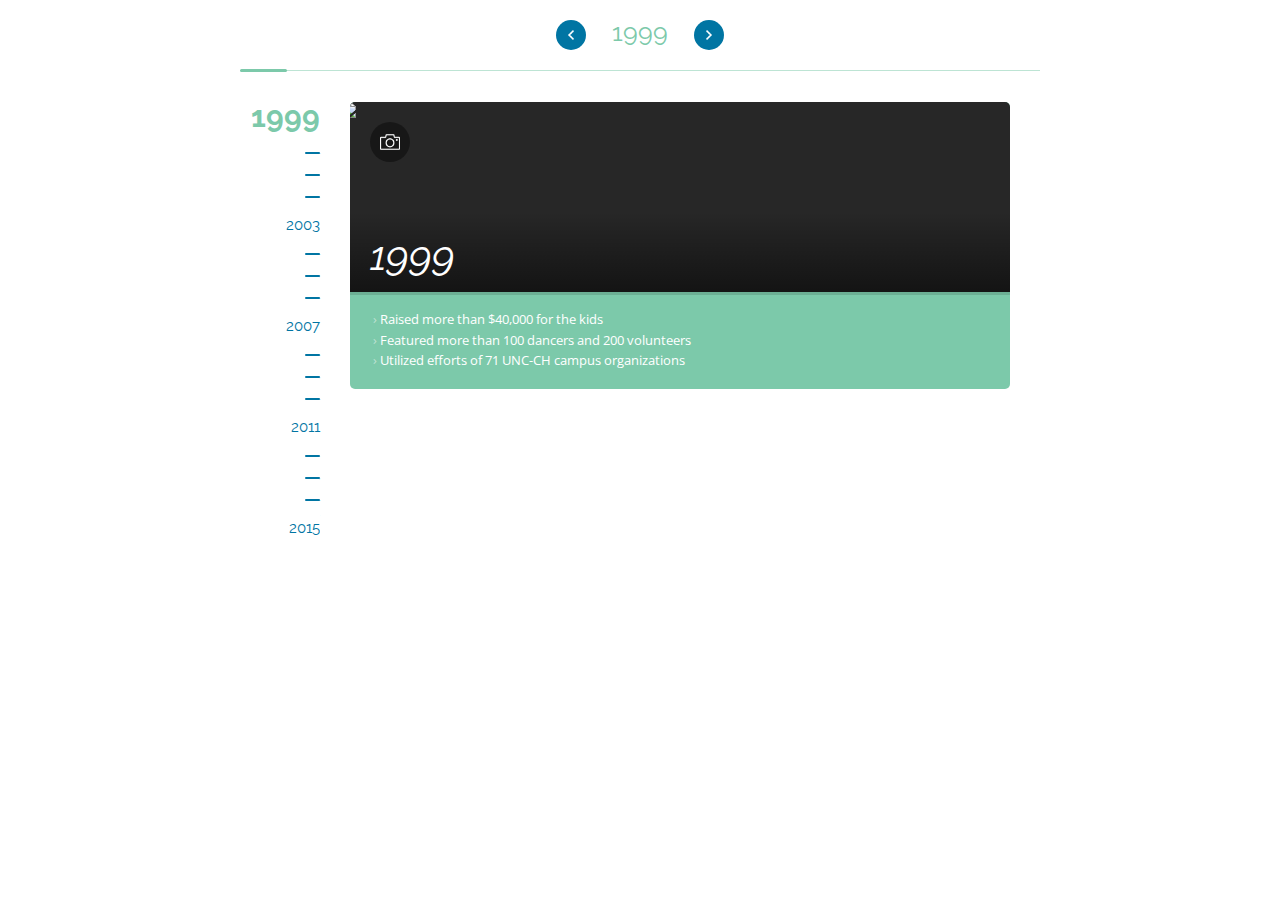
==== index.html @ 73245a9a "Added click control" ====
<!doctype html>
<html>
    <head>
        <meta charset="UTF-8">
        <title>History - Carolina For The Kids</title>
        <link href="css/reset.css" rel="stylesheet" type="text/css">
        <link href="css/style.css" rel="stylesheet" type="text/css">
        <link href="https://fonts.googleapis.com/css?family=Open+Sans|Raleway" rel="stylesheet">
    </head>
    <body>
        <div id="wrapper">
            <div id="controls">
                <div class="button" id="prev"></div>
                <h1>Year</h1>
                <div class="button" id="next"></div>
            </div>
            <div id="progress"></div>
            <div id="ruler">
                <div class="year">
                    <h1>1999</h1>
                </div>
                <div class="year">
                    <h1>2000</h1>
                </div>
                <div class="year">
                    <h1>2001</h1>
                </div>
                <div class="year">
                    <h1>2002</h1>
                </div>
                <div class="year">
                    <h1>2003</h1>
                </div>
                <div class="year">
                    <h1>2004</h1>
                </div>
                <div class="year">
                    <h1>2005</h1>
                </div>
                <div class="year">
                    <h1>2006</h1>
                </div>
                <div class="year">
                    <h1>2007</h1>
                </div>
                <div class="year">
                    <h1>2008</h1>
                </div>
                <div class="year">
                    <h1>2009</h1>
                </div>
                <div class="year">
                    <h1>2010</h1>
                </div>
                <div class="year">
                    <h1>2011</h1>
                </div>
                <div class="year">
                    <h1>2012</h1>
                </div>
                <div class="year">
                    <h1>2013</h1>
                </div>
                <div class="year">
                    <h1>2014</h1>
                </div>
                <div class="year">
                    <h1>2015</h1>
                </div>
            </div>
            <div id="content">
                <div class="info_block yr" id="1999">
                    <div class="img_container">
                        <a href="https://www.flickr.com/photos/41998470@N05/collections/72157631795606963/" target="_blank"></a>
                        <img src="https://c1.staticflickr.com/9/8472/8098737368_4d2d4e22fa_b.jpg">
                    </div>
                    <h1>1999</h1>
                    <ul>
                        <li>Raised more than $40,000 for the kids</li>
                        <li>Featured more than 100 dancers and 200 volunteers</li>
                        <li>Utilized efforts of 71 UNC-CH campus organizations</li>
                    </ul>
                </div>
                
                <div class="info_block yr" id="2000">
                    <div class="img_container">
                        <a href="https://www.flickr.com/photos/41998470@N05/collections/72157631795609479/" target="_blank"></a>
                        <img src="https://c1.staticflickr.com/9/8193/8098756072_eb07ec4e44_b.jpg">
                    </div>
                    <h1>2000</h1>
                    <ul>
                        <li>Increased fundraising total to more than $70,000</li>
                        <li>Established the For the Kids Fund, allowing the UNC Dance Marathon to give 100% of fundraising total to N.C. Children’s Hospital</li>
                        <li>Featured more than 150 dancers and 250 volunteers</li>
                        <li>Fundraising efforts all year from more than 100 campus organizations</li>
                        <li>Started the UNC Dance Marathon Silent Auction, raising over $10,000 for the kids</li>
                    </ul>
                </div>
                
                <div class="info_block yr" id="2001">
                    <div class="img_container">
                        <a href="https://www.flickr.com/photos/41998470@N05/collections/72157631795609871/" target="_blank"></a>
                        <img src="https://c3.staticflickr.com/9/8314/8058604890_6fc5d216b0_h.jpg">
                    </div>
                    <h1>2001</h1>
                    <ul>
                        <li>Donated more than $100,000 to the For the Kids Fund</li>
                        <li>Featured more than 400 dancers, 300 volunteers, and more than 1,000 spectators</li>
                        <li>Surprise appearance by UNC alumnus and Olympic Gold Medalist Mia Hamm, who thanked the dancers for their commitment to the hospital</li>
                        <li>Sponsored by Title Sponsor Chick-Fil-A at University Mall and Gold Ram Sponsor McAlister’s Deli</li>
                        <li>Endorsed by Chapel Hill Mayor Rosemary Waldorf, who proclaimed February 18-23 Dance Marathon Week in Chapel Hill</li>
                    </ul>
                </div>
                
                <div class="info_block yr" id="2002">
                    <div class="img_container">
                        <a href="https://www.flickr.com/photos/41998470@N05/collections/72157631795873400/" target="_blank"></a>
                        <img src="https://c7.staticflickr.com/9/8468/8098808870_49826b8e05_b.jpg">
                    </div>
                    <h1>2002</h1>
                    <ul>
                        <li>Donated more than $120,000 to the For the Kids Fund</li>
                        <li>Featured more than 550 dancers and 400 volunteers and moralers</li>
                        <li>Live performances from more than 25 student groups</li>
                        <li>Sponsored by Platinum sponsor Chic-Fil-A and Gold Sponsors McAlister’s Deli, Durham Americans Baseball Club, UNC Hospitals Printing, The Carolina Inn and Carolina Dining Services</li>
                    </ul>
                </div>
                
                <div class="info_block yr" id="2003">
                    <div class="img_container">
                        <a href="" target="_blank"></a>
                        <img src="https://c4.staticflickr.com/9/8190/8098792435_c6e74230d3_b.jpg">
                    </div>
                    <h1>2003</h1>
                    <ul>
                        <li>Donated more than $167,000 to the For the Kids Fund</li>
                        <li>Featured more than 550 dancers and 300 volunteers</li>
                        <li>Established the Benefit Reception and Silent Auction to bring community members together in support of N.C. Children’s Hospital</li>
                        <li>Started new fundraising efforts that included local donation boxes, a Powder-Puff Tournament, a Faculty Event at sponsor West End Wine Bar</li>
                        <li>Increased student volunteer activity in the hospital with the</li>
                        <li>Neo-Natal Unit Reunion, UNC hospital’s Radiothon, and a Christmas Toy Drive</li>
                    </ul>
                </div>
                
                <div class="info_block yr" id="2004">
                    <div class="img_container">
                        <a href="" target="_blank"></a>
                        <img src="">
                    </div>
                    <h1>2004</h1>
                    <ul>

                    </ul>
                </div>
                
                <div class="info_block yr" id="2005">
                    <div class="img_container">
                        <a href="" target="_blank"></a>
                        <img src="">
                    </div>
                    <h1>2005</h1>
                    <ul>

                    </ul>
                </div>
                
                <div class="info_block yr" id="2006">
                    <div class="img_container">
                        <a href="" target="_blank"></a>
                        <img src="">
                    </div>
                    <h1>2006</h1>
                    <ul>

                    </ul>
                </div>
                
                <div class="info_block yr" id="2007">
                    <div class="img_container">
                        <a href="" target="_blank"></a>
                        <img src="">
                    </div>
                    <h1>2007</h1>
                    <ul>

                    </ul>
                </div>
                
                <div class="info_block yr" id="2008">
                    <div class="img_container">
                        <a href="" target="_blank"></a>
                        <img src="">
                    </div>
                    <h1>2008</h1>
                    <ul>

                    </ul>
                </div>
                
                <div class="info_block yr" id="2009">
                    <div class="img_container">
                        <a href="" target="_blank"></a>
                        <img src="">
                    </div>
                    <h1>2009</h1>
                    <ul>

                    </ul>
                </div>
                
                <div class="info_block yr" id="2010">
                    <div class="img_container">
                        <a href="" target="_blank"></a>
                        <img src="">
                    </div>
                    <h1>2010</h1>
                    <ul>

                    </ul>
                </div>
                
                <div class="info_block yr" id="2011">
                    <div class="img_container">
                        <a href="" target="_blank"></a>
                        <img src="">
                    </div>
                    <h1>2011</h1>
                    <ul>

                    </ul>
                </div>
                
                <div class="info_block yr" id="2012">
                    <div class="img_container">
                        <a href="" target="_blank"></a>
                        <img src="">
                    </div>
                    <h1>2012</h1>
                    <ul>

                    </ul>
                </div>
                
                <div class="info_block yr" id="2013">
                    <div class="img_container">
                        <a href="" target="_blank"></a>
                        <img src="">
                    </div>
                    <h1>2013</h1>
                    <ul>

                    </ul>
                </div>
                
                <div class="info_block yr" id="2014">
                    <div class="img_container">
                        <a href="" target="_blank"></a>
                        <img src="">
                    </div>
                    <h1>2014</h1>
                    <ul>

                    </ul>
                </div>
                
                <div class="info_block yr" id="2015">
                    <div class="img_container">
                        <a href="" target="_blank"></a>
                        <img src="">
                    </div>
                    <h1>2015</h1>
                    <ul>

                    </ul>
                </div>
            </div>
        </div>
        <script src="https://ajax.googleapis.com/ajax/libs/jquery/3.1.0/jquery.min.js"></script>
        <script src="js/script.js"></script>
    </body>
</html>
---- css/style.css ----
h1 {
    font-family: 'Raleway', sans-serif;
}

#wrapper {
    max-width: 800px;
    min-width: 200px;
    margin: 20px auto;
    display: block;
}

#ruler {
    width: 80px;
    cursor: ns-resize;
    display: inline-block;
}


.year {
    padding: 10px 0;
    text-align: right;
}

.year h1 {
    color: #0075A3;
    font-size: 2px;
    background: #0075A3;
    transition: font-size 0.5s, color 0.5s, background 0.5s, margin 0.5s, border-radius 0.5s;
    margin-left: 65px;
    border-radius: 10px;
}

.year:nth-child(1) h1, .year:nth-child(4n+1) h1, .year:last-child h1 {
    background: transparent;
    font-size: 15px;
    width: 80px;
    margin-left: 0;
}

.year:hover h1, #focus h1 {
    font-size: 30px;
    color: #7CC9AA;
    background: transparent;
    margin: 0;
    font-weight: bold;
    border-radius: 3px;
}

#content {
    display: inline-block;
    float: right;
    width: calc(100% - 80px);
}

.info_block {
    font-family: 'Open Sans', sans-serif;
    margin: 10px 30px;
    padding: 20px;
    line-height: 1.2;
    font-size: 13px;
    background: #7CC9AA;
    color: white;
    border-radius: 5px;
    overflow: hidden;
    display: none;
}

li {
    padding-left: 10px;
    text-indent: -7px;
    margin-bottom: 5px;
}

li:last-child {
    margin-bottom: 0;
}

li:before {
    content: "› ";
    color: rgba(255, 255, 255, 0.5);
}

.info_block h1 {
    font-size: 40px;
    height: 50px;
    margin: -80px -20px 20px;
    padding: 20px 20px 10px;
    background: linear-gradient(rgba(255, 255, 255, 0), rgba(0, 0, 0, 0.5));
    position: relative;
    font-style: italic;
}

.info_block img {
    width: 100%;
    display: block;
    min-width: 400px;
    min-height: 250px;
    margin-top: -20px;
}

.img_container {
    margin: -30px -30px 0;
    width: calc(100% + 60px);
    height: 200px;
    overflow: hidden;
    background: #272727;
    box-shadow: 0 3px 0 0 rgba(0, 0, 0, 0.13);
}

.img_container a {
    height: 40px;
    width: 40px;
    background: rgba(0, 0, 0, 0.4) url(../camera-outline.png) no-repeat center center;
    background-size: 20px;
    border-radius: 100%;
    display: block;
    position: relative;
    z-index: 9;
    margin: 30px;
    margin-bottom: -60px;
}

.img_container a:hover {
    box-shadow: 0 0 0px 1px rgba(255, 255, 255, 0.6)
}

#tip {
    background: #6D6E71;
}

#controls {
    text-align: center;
    padding-bottom: 20px;
    border-bottom: 1px solid rgba(124, 201, 170, 0.5);
    -webkit-user-select: none;
    -moz-user-select: none;      
    -ms-user-select: none; 
    user-select: none;
}

#controls * {
    -webkit-user-select: none;
    -moz-user-select: none;      
    -ms-user-select: none;
    user-select: none;
}

#controls h1 {
    display: inline-block;
    margin: 0 10px;
    font-size: 25px;
    color: #7CC9AA;
    width: 80px;
}

.button {
    display: inline-block;
    border-radius: 100%;
    background: red;
    width: 30px;
    height: 30px;
    vertical-align: top;
    background: #0075A3 no-repeat center center;
    background-size: 10px;
    cursor: pointer;
}

.button:hover {
    background-color: #7CC9AA;
}

#next {
    background-image: url(../right-arrow.png);
}

#prev {
    background-image: url(../left-arrow.png);
}

#progress {
    background: #7CC9AA;
    width: 1%;
    height: 3px;
    margin-top: -2px;
    margin-bottom: 20px;
    border-radius: 10px;
}
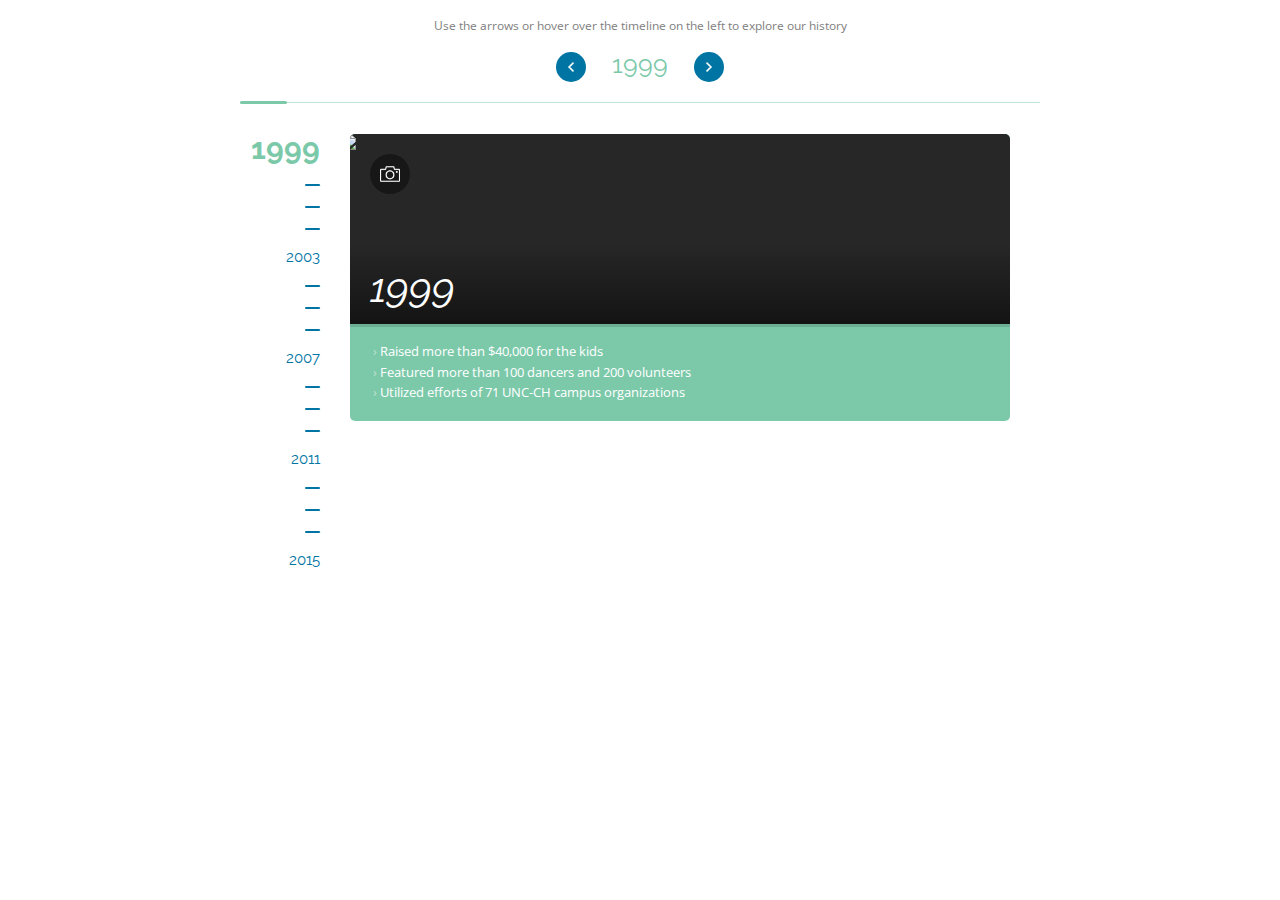
==== commit 88bedc14: "Added instructions and disabled viewport scaling" ====
--- a/index.html
+++ b/index.html
@@ -2,6 +2,7 @@
 <html>
     <head>
         <meta charset="UTF-8">
+        <meta name="viewport" content="width=device-width, initial-scale=1.0, maximum-scale=1.0, user-scalable=no" />
         <title>History - Carolina For The Kids</title>
         <link href="css/reset.css" rel="stylesheet" type="text/css">
         <link href="css/style.css" rel="stylesheet" type="text/css">
@@ -9,6 +10,7 @@
     </head>
     <body>
         <div id="wrapper">
+            <p>Use the arrows or hover over the timeline on the left to explore our history</p>
             <div id="controls">
                 <div class="button" id="prev"></div>
                 <h1>Year</h1>
@@ -69,6 +71,7 @@
                 </div>
             </div>
             <div id="content">
+                
                 <div class="info_block yr" id="1999">
                     <div class="img_container">
                         <a href="https://www.flickr.com/photos/41998470@N05/collections/72157631795606963/" target="_blank"></a>
--- a/css/style.css
+++ b/css/style.css
@@ -1,5 +1,12 @@
 h1 {
     font-family: 'Raleway', sans-serif;
+}
+
+p {
+    font-family: 'Open Sans', sans-serif;
+    font-size: 12px;
+    color: gray;
+    text-align: center;
 }
 
 #wrapper {
@@ -130,7 +137,7 @@
 
 #controls {
     text-align: center;
-    padding-bottom: 20px;
+    padding: 20px 0;
     border-bottom: 1px solid rgba(124, 201, 170, 0.5);
     -webkit-user-select: none;
     -moz-user-select: none;      
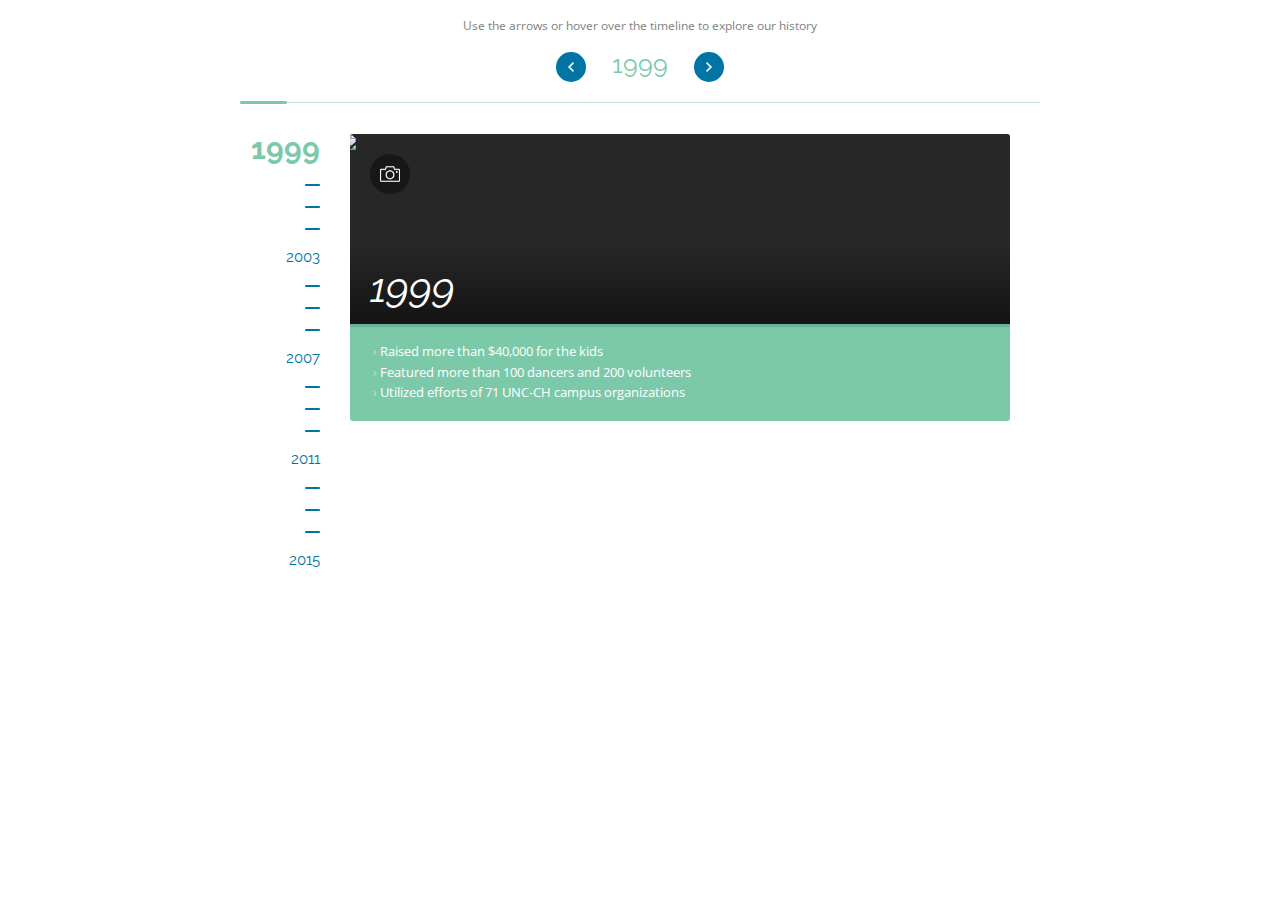
==== commit a8e6ad67: "Progress bar now animates and shortened instruction" ====
--- a/index.html
+++ b/index.html
@@ -10,7 +10,7 @@
     </head>
     <body>
         <div id="wrapper">
-            <p>Use the arrows or hover over the timeline on the left to explore our history</p>
+            <p>Use the arrows or hover over the timeline to explore our history</p>
             <div id="controls">
                 <div class="button" id="prev"></div>
                 <h1>Year</h1>
--- a/css/style.css
+++ b/css/style.css
@@ -67,7 +67,7 @@
     font-size: 13px;
     background: #7CC9AA;
     color: white;
-    border-radius: 5px;
+    border-radius: 3px;
     overflow: hidden;
     display: none;
 }
@@ -92,7 +92,7 @@
     height: 50px;
     margin: -80px -20px 20px;
     padding: 20px 20px 10px;
-    background: linear-gradient(rgba(255, 255, 255, 0), rgba(0, 0, 0, 0.5));
+    background: linear-gradient(rgba(0, 0, 0, 0), rgba(0, 0, 0, 0.5));
     position: relative;
     font-style: italic;
 }
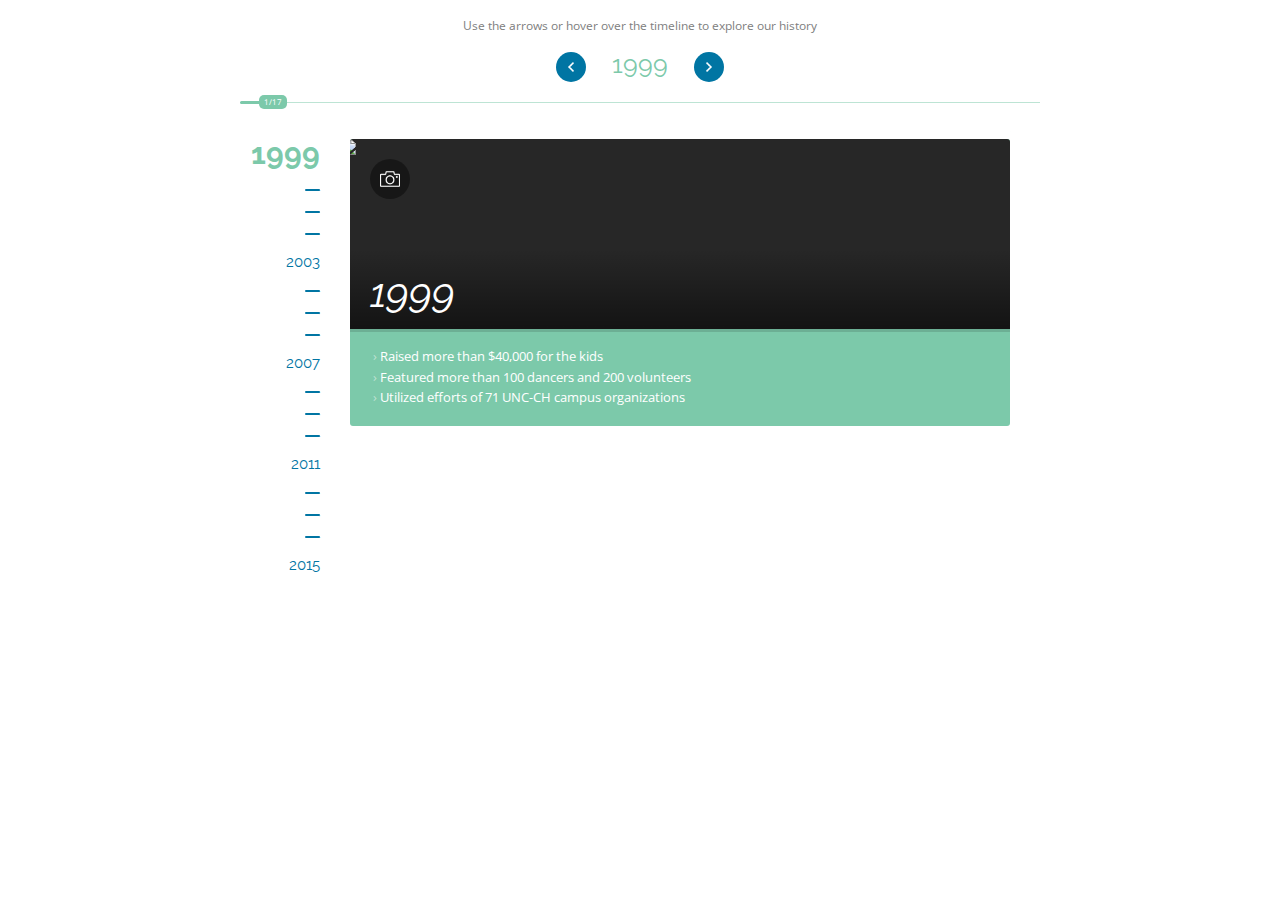
==== commit c16153e4: "Reworked progress bar" ====
--- a/index.html
+++ b/index.html
@@ -16,7 +16,10 @@
                 <h1>Year</h1>
                 <div class="button" id="next"></div>
             </div>
-            <div id="progress"></div>
+            <div id="progress">
+                <div id="bar"></div>
+                <p>15/15</p>
+            </div>
             <div id="ruler">
                 <div class="year">
                     <h1>1999</h1>
@@ -71,7 +74,7 @@
                 </div>
             </div>
             <div id="content">
-                
+                                
                 <div class="info_block yr" id="1999">
                     <div class="img_container">
                         <a href="https://www.flickr.com/photos/41998470@N05/collections/72157631795606963/" target="_blank"></a>
@@ -132,7 +135,7 @@
                 <div class="info_block yr" id="2003">
                     <div class="img_container">
                         <a href="" target="_blank"></a>
-                        <img src="https://c4.staticflickr.com/9/8190/8098792435_c6e74230d3_b.jpg">
+                        <img src="">
                     </div>
                     <h1>2003</h1>
                     <ul>
@@ -152,130 +155,162 @@
                     </div>
                     <h1>2004</h1>
                     <ul>
-
+                        <li>Donated more than $170,000 to the For the Kids Fund</li>
+                        <li>Featured more than 500 dancers and 300 volunteers</li>
+                        <li>Appearance by UNC Head Basketball Coach Roy Williams at Marathon</li>
+                        <li>Special Performance by Legendary Beach Music Band The Embers</li>
                     </ul>
                 </div>
                 
                 <div class="info_block yr" id="2005">
+                    <div class="img_container">
+                        <a href="https://www.flickr.com/photos/41998470@N05/collections/72157631795874504/" target="_blank"></a>
+                        <img src="https://c6.staticflickr.com/9/8325/8098866261_faebf0a2ee_k.jpg">
+                    </div>
+                    <h1>2005</h1>
+                    <ul>
+                        <li>Donated more than $184,000 to the For the Kids Fund</li>
+                        <li>Featured more than 600 dancers and 400 volunteers and moralers</li>
+                        <li>Enhanced “Battle of the Bands” fundraiser, with winning band scoring an hour onstage at the UNC Dance Marathon in February</li>
+                        <li>Introduced “Turn It Blue” campaign, selling “Turn it Blue” wristbands to UNC fans all over the country</li>
+                    </ul>
+                </div>
+                
+                <div class="info_block yr" id="2006">
+                    <div class="img_container">
+                        <a href="https://www.flickr.com/photos/41998470@N05/collections/72157631795874850/" target="_blank"></a>
+                        <img src="https://c7.staticflickr.com/9/8467/8098884974_d0505443f7_z.jpg">
+                    </div>
+                    <h1>2006</h1>
+                    <ul>
+                        <li>Donated more than $200,000 to the For the Kids Fund</li>
+                        <li>Featured more than 750 dancers and 450 volunteers and moralers</li>
+                        <li>Supported by many new corporate sponsors, including Bojangles, the title sponsor</li>
+                        <li>Began new partnerships with the Cardiac Care Center and the Hematology-Oncology divisions of N.C. Children’s Hospital</li>
+                        <li>Reached a fund-raising total of more than $1 million over 8 years</li>
+                    </ul>
+                </div>
+                
+                <div class="info_block yr" id="2007">
+                    <div class="img_container">
+                        <a href="https://www.flickr.com/photos/41998470@N05/collections/72157631795875236/" target="_blank"></a>
+                        <img src="https://c1.staticflickr.com/9/8334/8098910552_d2d92d7b38_k.jpg">
+                    </div>
+                    <h1>2007</h1>
+                    <ul>
+                        <li>Donated more than $236,000 to the For the Kids Fund</li>
+                        <li>Featured more than 800 dancers and 600 volunteers and moralers</li>
+                        <li>Gained continuing support from the surrounding community, including Carrabba's our 2007 Title Sponsor</li>
+                        <li>Extended our divisional partnerships to include the Newborn Critical Care Center within the Division of Neonatal Medicine</li>
+                        <li>Increased our fundraising total to more than $1.3 million</li>
+                    </ul>
+                </div>
+                
+                <div class="info_block yr" id="2008">
+                    <div class="img_container">
+                        <a href="https://www.flickr.com/photos/41998470@N05/collections/72157631795612405/" target="_blank"></a>
+                        <img src="https://c5.staticflickr.com/4/3458/3897755252_7ba4148621_b.jpg">
+                    </div>
+                    <h1>2008</h1>
+                    <ul>
+                        <li>Celebrated our 10th anniversary with returning Overall Committee alumni</li>
+                        <li>Surprise appearance by comedian Will Ferrell</li>
+                        <li>Donated more than $300,000 to N.C. Children’s Hospital</li>
+                    </ul>
+                </div>
+                
+                <div class="info_block yr" id="2009">
+                    <div class="img_container">
+                        <a href="https://www.flickr.com/photos/41998470@N05/collections/72157631795612755/" target="_blank"></a>
+                        <img src="https://c3.staticflickr.com/3/2578/3897417978_2b855115d2_b.jpg">
+                    </div>
+                    <h1>2009</h1>
+                    <ul>
+                        <li>Donated more than $394,000 to the hospital</li>
+                        <li>Started a relationship with divisions at N.C. Children’s Hospital through grants such as N.C. Children’s Center for Clinical Excellence, focused on improving pediatric critical care.</li>
+                    </ul>
+                </div>
+                
+                <div class="info_block yr" id="2010">
+                    <div class="img_container">
+                        <a href="https://www.flickr.com/photos/41998470@N05/collections/72157631795876344/" target="_blank"></a>
+                        <img src="https://c1.staticflickr.com/3/2795/4400905911_aaccdae312_z.jpg">
+                    </div>
+                    <h1>2010</h1>
+                    <ul>
+                        <li>Had 1,600 students pledge to dance in the 12th UNC Dance Marathon</li>
+                        <li>Established the kid co-captain program, with 9 kids helping lead the 24 dancer teams</li>
+                        <li>Donated more than $421,000 to the hospital, increasing our fundraising total to more than $2.4 million.</li>
+                    </ul>
+                </div>
+                
+                <div class="info_block yr" id="2011">
+                    <div class="img_container">
+                        <a href="https://www.flickr.com/photos/41998470@N05/collections/72157631795613517/" target="_blank"></a>
+                        <img src="https://c4.staticflickr.com/6/5176/5408692363_4720224db1_b.jpg">
+                    </div>
+                    <h1>2011</h1>
+                    <ul>
+                        <li>Had 1,600 students pledge to dance, and 500 moralers and volunteers</li>
+                        <li>Had 24 kid co-captains</li>
+                        <li>Introduced merchandise and text-to-donate programs</li>
+                        <li>Raised more than $436,000 for N.C. Children’s Hospital for a total of more than $2.8 million.</li>
+                    </ul>
+                </div>
+                
+                <div class="info_block yr" id="2012">
+                    <div class="img_container">
+                        <a href="https://www.flickr.com/photos/41998470@N05/collections/72157631795613907/" target="_blank"></a>
+                        <img src="https://c2.staticflickr.com/8/7011/6461487601_31b642d0c5_b.jpg">
+                    </div>
+                    <h1>2012</h1>
+                    <ul>
+                        <li>A record 2,000 students signed up to dance</li>
+                        <li>Dancers got to know and interact with 22 or 25 kid co-captains through videos and blogs</li>
+                        <li>Started N.C. Children's Hospital's first Pediatric Palliative Care Program</li>
+                        <li>Hosted the 10th annual Benefit Reception</li>
+                        <li>Raised more than $483,000 for patients and families at N.C. Children's Hospital for a total of more than $3.3 million</li>
+                        <li>Hosted the 1st annual 5K FTK</li>
+                    </ul>
+                </div>
+                
+                <div class="info_block yr" id="2013">
+                    <div class="img_container">
+                        <a href="https://www.flickr.com/photos/41998470@N05/collections/72157631795608891/" target="_blank"></a>
+                        <img src="https://c3.staticflickr.com/9/8030/7951159690_2177de6c73_k.jpg">
+                    </div>
+                    <h1>2013</h1>
+                    <ul>
+                        <li>Hosted the 11th annual Benefit Reception</li>
+                        <li>Raised $430, 181.68</li>
+                        <li>Hosted the 2nd annual 5K FTK</li>
+                    </ul>
+                </div>
+                
+                <div class="info_block yr" id="2014">
+                    <div class="img_container">
+                        <a href="https://www.flickr.com/photos/41998470@N05/sets/72157642119999483/" target="_blank"></a>
+                        <img src="https://c8.staticflickr.com/4/3825/13320074223_725cd1690d_k.jpg">
+                    </div>
+                    <h1>2014</h1>
+                    <ul>
+                        <li>Raised $551, 595.87, which passed the half-million mark for the first time in UNCDM history!</li>
+                        <li>Hosted the 12th annual Benefit Reception</li>
+                        <li>Hosted the 3rd annual 5K FTK, now named Kilometers For The Kids and including a 10K race for the first time!</li>
+                    </ul>
+                </div>
+                
+                <div class="info_block yr" id="2015">
                     <div class="img_container">
                         <a href="" target="_blank"></a>
                         <img src="">
                     </div>
-                    <h1>2005</h1>
-                    <ul>
-
-                    </ul>
-                </div>
-                
-                <div class="info_block yr" id="2006">
-                    <div class="img_container">
-                        <a href="" target="_blank"></a>
-                        <img src="">
-                    </div>
-                    <h1>2006</h1>
-                    <ul>
-
-                    </ul>
-                </div>
-                
-                <div class="info_block yr" id="2007">
-                    <div class="img_container">
-                        <a href="" target="_blank"></a>
-                        <img src="">
-                    </div>
-                    <h1>2007</h1>
-                    <ul>
-
-                    </ul>
-                </div>
-                
-                <div class="info_block yr" id="2008">
-                    <div class="img_container">
-                        <a href="" target="_blank"></a>
-                        <img src="">
-                    </div>
-                    <h1>2008</h1>
-                    <ul>
-
-                    </ul>
-                </div>
-                
-                <div class="info_block yr" id="2009">
-                    <div class="img_container">
-                        <a href="" target="_blank"></a>
-                        <img src="">
-                    </div>
-                    <h1>2009</h1>
-                    <ul>
-
-                    </ul>
-                </div>
-                
-                <div class="info_block yr" id="2010">
-                    <div class="img_container">
-                        <a href="" target="_blank"></a>
-                        <img src="">
-                    </div>
-                    <h1>2010</h1>
-                    <ul>
-
-                    </ul>
-                </div>
-                
-                <div class="info_block yr" id="2011">
-                    <div class="img_container">
-                        <a href="" target="_blank"></a>
-                        <img src="">
-                    </div>
-                    <h1>2011</h1>
-                    <ul>
-
-                    </ul>
-                </div>
-                
-                <div class="info_block yr" id="2012">
-                    <div class="img_container">
-                        <a href="" target="_blank"></a>
-                        <img src="">
-                    </div>
-                    <h1>2012</h1>
-                    <ul>
-
-                    </ul>
-                </div>
-                
-                <div class="info_block yr" id="2013">
-                    <div class="img_container">
-                        <a href="" target="_blank"></a>
-                        <img src="">
-                    </div>
-                    <h1>2013</h1>
-                    <ul>
-
-                    </ul>
-                </div>
-                
-                <div class="info_block yr" id="2014">
-                    <div class="img_container">
-                        <a href="" target="_blank"></a>
-                        <img src="">
-                    </div>
-                    <h1>2014</h1>
-                    <ul>
-
-                    </ul>
-                </div>
-                
-                <div class="info_block yr" id="2015">
-                    <div class="img_container">
-                        <a href="" target="_blank"></a>
-                        <img src="">
-                    </div>
                     <h1>2015</h1>
                     <ul>
-
-                    </ul>
-                </div>
+                        <li>Officially changed the name of the organization from UNC Dance Marathon to Carolina For The Kids</li>
+                    </ul>
+                </div>
+                                
             </div>
         </div>
         <script src="https://ajax.googleapis.com/ajax/libs/jquery/3.1.0/jquery.min.js"></script>
--- a/css/style.css
+++ b/css/style.css
@@ -131,10 +131,6 @@
     box-shadow: 0 0 0px 1px rgba(255, 255, 255, 0.6)
 }
 
-#tip {
-    background: #6D6E71;
-}
-
 #controls {
     text-align: center;
     padding: 20px 0;
@@ -185,10 +181,28 @@
 }
 
 #progress {
+    width: 1%;
+    margin-bottom: 20px;
+    text-align: right;
+    margin-top: -10px;
+    padding-top: 8px;
+}
+
+#bar {
+    height: 3px;
     background: #7CC9AA;
-    width: 1%;
-    height: 3px;
-    margin-top: -2px;
-    margin-bottom: 20px;
-    border-radius: 10px;
+    width: 100%;
+    border-radius: 100px;
+    margin-bottom: -12px;
+    margin-top: 
+}
+
+#progress p {
+    padding: 3px 5px;
+    background: #7CC9AA;
+    display: inline-block;
+    text-align: center;
+    font-size: 8px;
+    border-radius: 5px;
+    color: white;
 }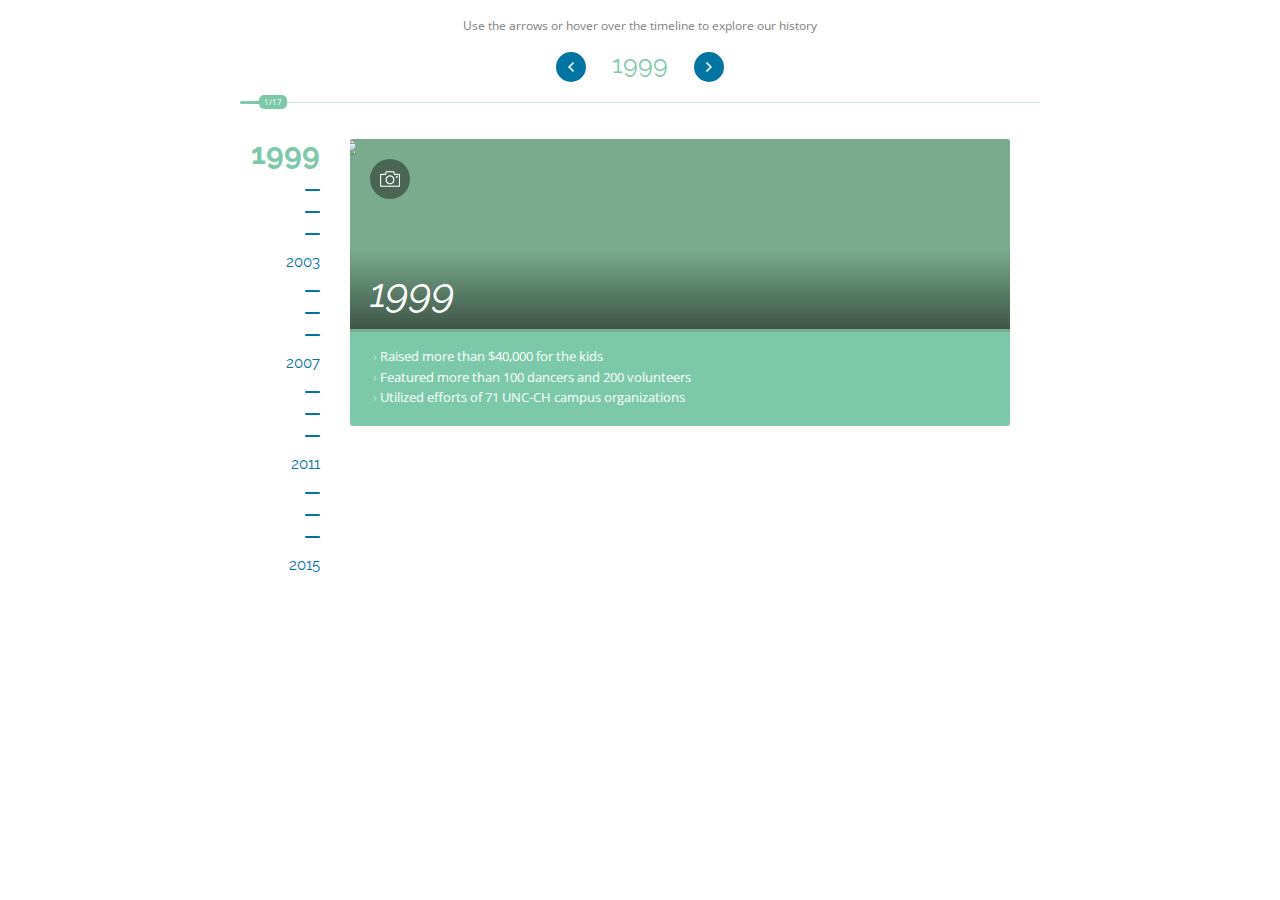
==== commit 71267ce6: "Improved styling for info blocks without images" ====
--- a/index.html
+++ b/index.html
@@ -132,7 +132,7 @@
                     </ul>
                 </div>
                 
-                <div class="info_block yr" id="2003">
+                <div class="info_block yr nopics" id="2003">
                     <div class="img_container">
                         <a href="" target="_blank"></a>
                         <img src="">
@@ -148,7 +148,7 @@
                     </ul>
                 </div>
                 
-                <div class="info_block yr" id="2004">
+                <div class="info_block yr nopics" id="2004">
                     <div class="img_container">
                         <a href="" target="_blank"></a>
                         <img src="">
@@ -300,7 +300,7 @@
                     </ul>
                 </div>
                 
-                <div class="info_block yr" id="2015">
+                <div class="info_block yr nopics" id="2015">
                     <div class="img_container">
                         <a href="" target="_blank"></a>
                         <img src="">
--- a/css/style.css
+++ b/css/style.css
@@ -18,7 +18,6 @@
 
 #ruler {
     width: 80px;
-    cursor: ns-resize;
     display: inline-block;
 }
 
@@ -108,10 +107,10 @@
 .img_container {
     margin: -30px -30px 0;
     width: calc(100% + 60px);
-    height: 200px;
+    max-height: 200px;
     overflow: hidden;
-    background: #272727;
-    box-shadow: 0 3px 0 0 rgba(0, 0, 0, 0.13);
+    background: #7aab8d;
+    box-shadow: 0 3px 0 0 #7aab8d;
 }
 
 .img_container a {
@@ -131,6 +130,19 @@
     box-shadow: 0 0 0px 1px rgba(255, 255, 255, 0.6)
 }
 
+.nopics .img_container {
+    height: 80px;
+    
+}
+
+.nopics h1 {
+    background: transparent;
+}
+
+.nopics a {
+    display: none;
+}
+
 #controls {
     text-align: center;
     padding: 20px 0;
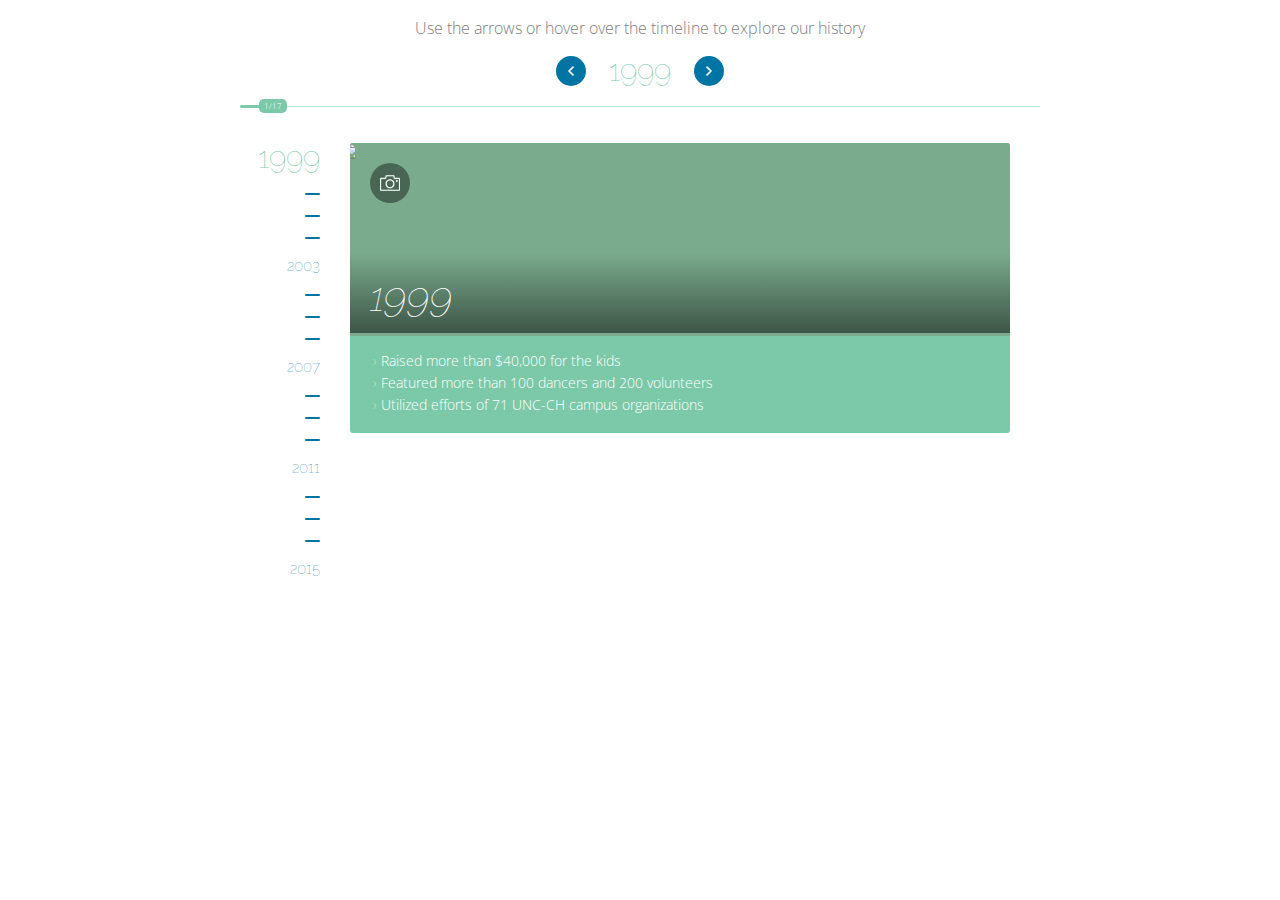
==== commit 7e739316: "Updated font weights" ====
--- a/index.html
+++ b/index.html
@@ -6,7 +6,7 @@
         <title>History - Carolina For The Kids</title>
         <link href="css/reset.css" rel="stylesheet" type="text/css">
         <link href="css/style.css" rel="stylesheet" type="text/css">
-        <link href="https://fonts.googleapis.com/css?family=Open+Sans|Raleway" rel="stylesheet">
+        <link href="https://fonts.googleapis.com/css?family=Open+Sans:300,400,600,700|Raleway:300,400,600,700" rel="stylesheet">
     </head>
     <body>
         <div id="wrapper">
--- a/css/style.css
+++ b/css/style.css
@@ -4,9 +4,10 @@
 
 p {
     font-family: 'Open Sans', sans-serif;
-    font-size: 12px;
+    font-size: 16px;
     color: gray;
     text-align: center;
+    font-weight: 100;
 }
 
 #wrapper {
@@ -34,6 +35,7 @@
     transition: font-size 0.5s, color 0.5s, background 0.5s, margin 0.5s, border-radius 0.5s;
     margin-left: 65px;
     border-radius: 10px;
+    font-weight: 100;
 }
 
 .year:nth-child(1) h1, .year:nth-child(4n+1) h1, .year:last-child h1 {
@@ -48,7 +50,6 @@
     color: #7CC9AA;
     background: transparent;
     margin: 0;
-    font-weight: bold;
     border-radius: 3px;
 }
 
@@ -63,7 +64,8 @@
     margin: 10px 30px;
     padding: 20px;
     line-height: 1.2;
-    font-size: 13px;
+    font-size: 14px;
+    font-weight: 100;
     background: #7CC9AA;
     color: white;
     border-radius: 3px;
@@ -163,7 +165,8 @@
 #controls h1 {
     display: inline-block;
     margin: 0 10px;
-    font-size: 25px;
+    font-size: 30px;
+    font-weight: 100;
     color: #7CC9AA;
     width: 80px;
 }
@@ -217,4 +220,5 @@
     font-size: 8px;
     border-radius: 5px;
     color: white;
+    font-weight: 100;
 }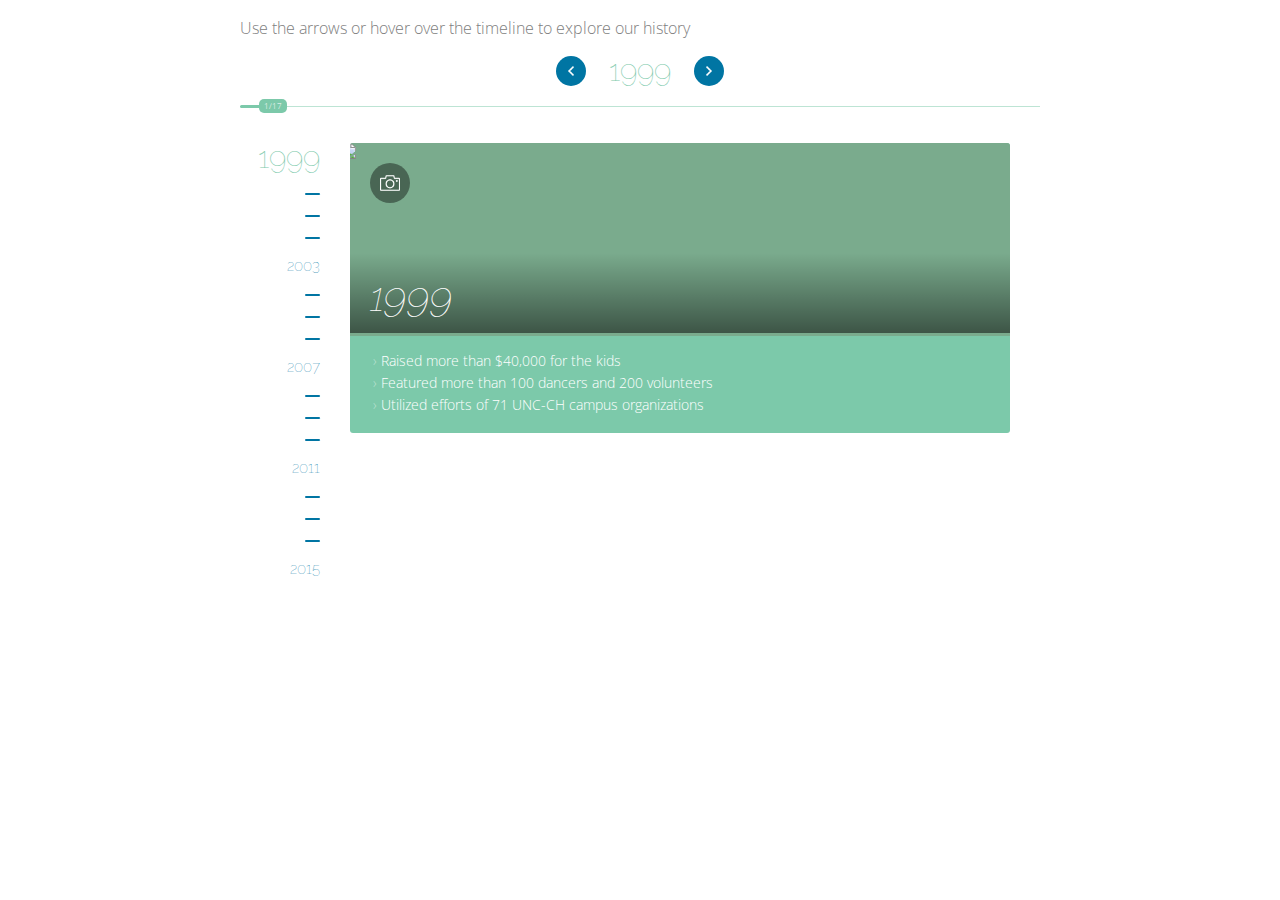
==== commit f46d2eae: "Renamed classes" ====
--- a/index.html
+++ b/index.html
@@ -10,7 +10,7 @@
     </head>
     <body>
         <div id="wrapper">
-            <p>Use the arrows or hover over the timeline to explore our history</p>
+            <p class="center">Use the arrows or hover over the timeline to explore our history</p>
             <div id="controls">
                 <div class="button" id="prev"></div>
                 <h1>Year</h1>
@@ -75,7 +75,7 @@
             </div>
             <div id="content">
                                 
-                <div class="info_block yr" id="1999">
+                <div class="card yr" id="1999">
                     <div class="img_container">
                         <a href="https://www.flickr.com/photos/41998470@N05/collections/72157631795606963/" target="_blank"></a>
                         <img src="https://c1.staticflickr.com/9/8472/8098737368_4d2d4e22fa_b.jpg">
@@ -88,7 +88,7 @@
                     </ul>
                 </div>
                 
-                <div class="info_block yr" id="2000">
+                <div class="card yr" id="2000">
                     <div class="img_container">
                         <a href="https://www.flickr.com/photos/41998470@N05/collections/72157631795609479/" target="_blank"></a>
                         <img src="https://c1.staticflickr.com/9/8193/8098756072_eb07ec4e44_b.jpg">
@@ -103,7 +103,7 @@
                     </ul>
                 </div>
                 
-                <div class="info_block yr" id="2001">
+                <div class="card yr" id="2001">
                     <div class="img_container">
                         <a href="https://www.flickr.com/photos/41998470@N05/collections/72157631795609871/" target="_blank"></a>
                         <img src="https://c3.staticflickr.com/9/8314/8058604890_6fc5d216b0_h.jpg">
@@ -118,7 +118,7 @@
                     </ul>
                 </div>
                 
-                <div class="info_block yr" id="2002">
+                <div class="card yr" id="2002">
                     <div class="img_container">
                         <a href="https://www.flickr.com/photos/41998470@N05/collections/72157631795873400/" target="_blank"></a>
                         <img src="https://c7.staticflickr.com/9/8468/8098808870_49826b8e05_b.jpg">
@@ -132,7 +132,7 @@
                     </ul>
                 </div>
                 
-                <div class="info_block yr nopics" id="2003">
+                <div class="card yr nopics" id="2003">
                     <div class="img_container">
                         <a href="" target="_blank"></a>
                         <img src="">
@@ -148,7 +148,7 @@
                     </ul>
                 </div>
                 
-                <div class="info_block yr nopics" id="2004">
+                <div class="card yr nopics" id="2004">
                     <div class="img_container">
                         <a href="" target="_blank"></a>
                         <img src="">
@@ -162,7 +162,7 @@
                     </ul>
                 </div>
                 
-                <div class="info_block yr" id="2005">
+                <div class="card yr" id="2005">
                     <div class="img_container">
                         <a href="https://www.flickr.com/photos/41998470@N05/collections/72157631795874504/" target="_blank"></a>
                         <img src="https://c6.staticflickr.com/9/8325/8098866261_faebf0a2ee_k.jpg">
@@ -176,7 +176,7 @@
                     </ul>
                 </div>
                 
-                <div class="info_block yr" id="2006">
+                <div class="card yr" id="2006">
                     <div class="img_container">
                         <a href="https://www.flickr.com/photos/41998470@N05/collections/72157631795874850/" target="_blank"></a>
                         <img src="https://c7.staticflickr.com/9/8467/8098884974_d0505443f7_z.jpg">
@@ -191,7 +191,7 @@
                     </ul>
                 </div>
                 
-                <div class="info_block yr" id="2007">
+                <div class="card yr" id="2007">
                     <div class="img_container">
                         <a href="https://www.flickr.com/photos/41998470@N05/collections/72157631795875236/" target="_blank"></a>
                         <img src="https://c1.staticflickr.com/9/8334/8098910552_d2d92d7b38_k.jpg">
@@ -206,7 +206,7 @@
                     </ul>
                 </div>
                 
-                <div class="info_block yr" id="2008">
+                <div class="card yr" id="2008">
                     <div class="img_container">
                         <a href="https://www.flickr.com/photos/41998470@N05/collections/72157631795612405/" target="_blank"></a>
                         <img src="https://c5.staticflickr.com/4/3458/3897755252_7ba4148621_b.jpg">
@@ -219,7 +219,7 @@
                     </ul>
                 </div>
                 
-                <div class="info_block yr" id="2009">
+                <div class="card yr" id="2009">
                     <div class="img_container">
                         <a href="https://www.flickr.com/photos/41998470@N05/collections/72157631795612755/" target="_blank"></a>
                         <img src="https://c3.staticflickr.com/3/2578/3897417978_2b855115d2_b.jpg">
@@ -231,7 +231,7 @@
                     </ul>
                 </div>
                 
-                <div class="info_block yr" id="2010">
+                <div class="card yr" id="2010">
                     <div class="img_container">
                         <a href="https://www.flickr.com/photos/41998470@N05/collections/72157631795876344/" target="_blank"></a>
                         <img src="https://c1.staticflickr.com/3/2795/4400905911_aaccdae312_z.jpg">
@@ -244,7 +244,7 @@
                     </ul>
                 </div>
                 
-                <div class="info_block yr" id="2011">
+                <div class="card yr" id="2011">
                     <div class="img_container">
                         <a href="https://www.flickr.com/photos/41998470@N05/collections/72157631795613517/" target="_blank"></a>
                         <img src="https://c4.staticflickr.com/6/5176/5408692363_4720224db1_b.jpg">
@@ -258,7 +258,7 @@
                     </ul>
                 </div>
                 
-                <div class="info_block yr" id="2012">
+                <div class="card yr" id="2012">
                     <div class="img_container">
                         <a href="https://www.flickr.com/photos/41998470@N05/collections/72157631795613907/" target="_blank"></a>
                         <img src="https://c2.staticflickr.com/8/7011/6461487601_31b642d0c5_b.jpg">
@@ -274,7 +274,7 @@
                     </ul>
                 </div>
                 
-                <div class="info_block yr" id="2013">
+                <div class="card yr" id="2013">
                     <div class="img_container">
                         <a href="https://www.flickr.com/photos/41998470@N05/collections/72157631795608891/" target="_blank"></a>
                         <img src="https://c3.staticflickr.com/9/8030/7951159690_2177de6c73_k.jpg">
@@ -287,7 +287,7 @@
                     </ul>
                 </div>
                 
-                <div class="info_block yr" id="2014">
+                <div class="card yr" id="2014">
                     <div class="img_container">
                         <a href="https://www.flickr.com/photos/41998470@N05/sets/72157642119999483/" target="_blank"></a>
                         <img src="https://c8.staticflickr.com/4/3825/13320074223_725cd1690d_k.jpg">
@@ -300,7 +300,7 @@
                     </ul>
                 </div>
                 
-                <div class="info_block yr nopics" id="2015">
+                <div class="card yr nopics" id="2015">
                     <div class="img_container">
                         <a href="" target="_blank"></a>
                         <img src="">
--- a/css/style.css
+++ b/css/style.css
@@ -1,12 +1,12 @@
 h1 {
     font-family: 'Raleway', sans-serif;
+    font-size: 20px;
 }
 
 p {
     font-family: 'Open Sans', sans-serif;
     font-size: 16px;
     color: gray;
-    text-align: center;
     font-weight: 100;
 }
 
@@ -17,11 +17,18 @@
     display: block;
 }
 
+.padding {
+    padding: 30px;
+}
+
+br {
+    height: 0px;
+}
+
 #ruler {
     width: 80px;
     display: inline-block;
 }
-
 
 .year {
     padding: 10px 0;
@@ -38,14 +45,17 @@
     font-weight: 100;
 }
 
-.year:nth-child(1) h1, .year:nth-child(4n+1) h1, .year:last-child h1 {
+.year:nth-child(1) h1,
+.year:last-child h1,
+h1.mark {
     background: transparent;
     font-size: 15px;
     width: 80px;
     margin-left: 0;
 }
 
-.year:hover h1, #focus h1 {
+.year:hover h1,
+#focus h1 {
     font-size: 30px;
     color: #7CC9AA;
     background: transparent;
@@ -59,7 +69,7 @@
     width: calc(100% - 80px);
 }
 
-.info_block {
+.card {
     font-family: 'Open Sans', sans-serif;
     margin: 10px 30px;
     padding: 20px;
@@ -88,7 +98,7 @@
     color: rgba(255, 255, 255, 0.5);
 }
 
-.info_block h1 {
+.card h1 {
     font-size: 40px;
     height: 50px;
     margin: -80px -20px 20px;
@@ -98,7 +108,7 @@
     font-style: italic;
 }
 
-.info_block img {
+.card img {
     width: 100%;
     display: block;
     min-width: 400px;
@@ -134,7 +144,6 @@
 
 .nopics .img_container {
     height: 80px;
-    
 }
 
 .nopics h1 {
@@ -150,14 +159,14 @@
     padding: 20px 0;
     border-bottom: 1px solid rgba(124, 201, 170, 0.5);
     -webkit-user-select: none;
-    -moz-user-select: none;      
-    -ms-user-select: none; 
+    -moz-user-select: none;
+    -ms-user-select: none;
     user-select: none;
 }
 
 #controls * {
     -webkit-user-select: none;
-    -moz-user-select: none;      
+    -moz-user-select: none;
     -ms-user-select: none;
     user-select: none;
 }
@@ -209,7 +218,7 @@
     width: 100%;
     border-radius: 100px;
     margin-bottom: -12px;
-    margin-top: 
+    margin-top:
 }
 
 #progress p {
